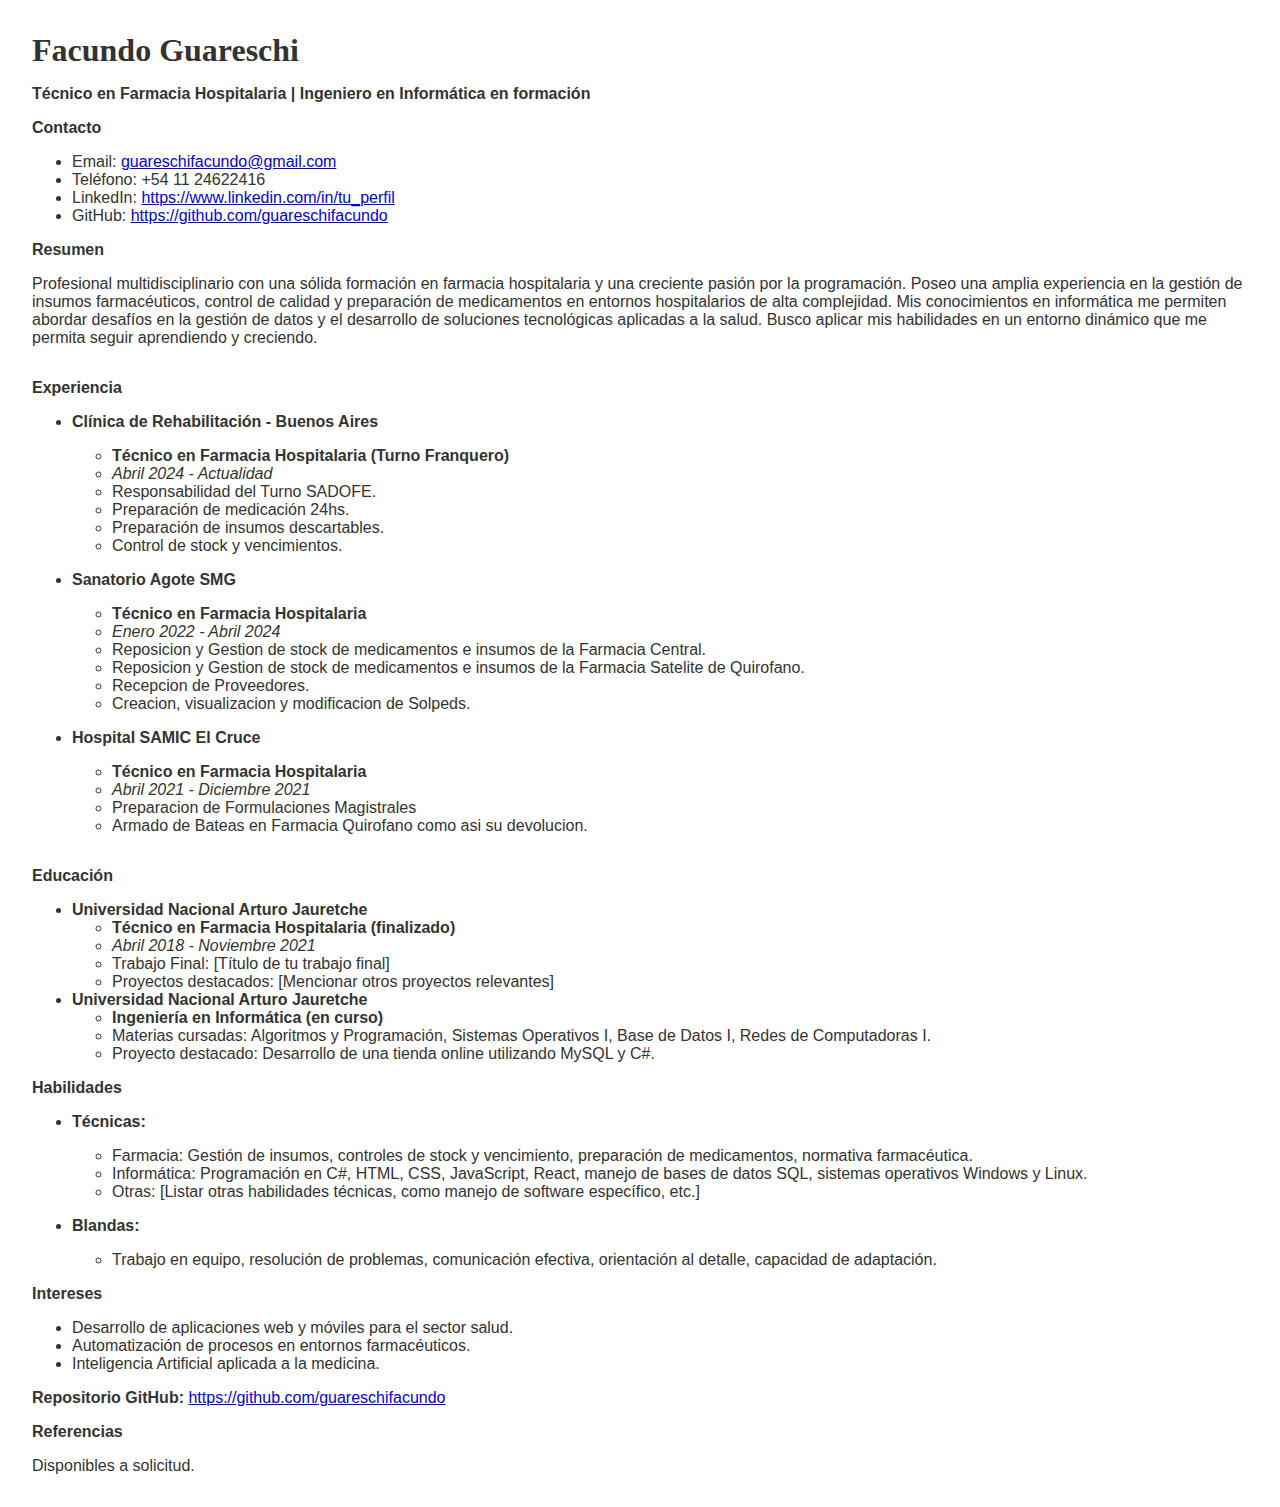
==== about.html @ 4cd0f73f "add a cv template and some styles" ====
<!DOCTYPE html>
<html lang="en">

<head>
    <meta charset="UTF-8">
    <meta name="viewport" content="width=device-width, initial-scale=1.0">
    <link rel="stylesheet" href="./styles.css">
    <title>Facundo Guareschi - CV</title>
</head>

<body>
    <main>

        <header>
            <h1>Facundo Guareschi</h1>
            <p><strong>Técnico en Farmacia Hospitalaria | Ingeniero en Informática en formación</strong></p>
            <p><strong>Contacto</strong></p>
            <ul>
                <li>Email: <a href="mailto:guareschifacundo@gmail.com">guareschifacundo@gmail.com</a></li>
                <li>Teléfono: +54 11 24622416</li>
                <li>LinkedIn: <a href="https://www.linkedin.com/in/tu_perfil">https://www.linkedin.com/in/tu_perfil</a>
                </li>
                <li>GitHub: <a href="https://github.com/guareschifacundo">https://github.com/guareschifacundo</a></li>
            </ul>
        </header>

        <section>
            <p><strong>Resumen</strong></p>
            <p>Profesional multidisciplinario con una sólida formación en farmacia hospitalaria y una creciente pasión
                por
                la
                programación. Poseo una amplia experiencia en la gestión de insumos farmacéuticos, control de calidad y
                preparación de medicamentos en entornos hospitalarios de alta complejidad. Mis conocimientos en
                informática
                me
                permiten abordar desafíos en la gestión de datos y el desarrollo de soluciones tecnológicas aplicadas a
                la
                salud. Busco aplicar mis habilidades en un entorno dinámico que me permita seguir aprendiendo y
                creciendo.
            </p>
        </section>

        <section>
            <p><strong>Experiencia</strong></p>
            <ul>
                <li>
                    <p><strong>Clínica de Rehabilitación - Buenos Aires</strong></p>
                    <ul>
                        <li><strong>Técnico en Farmacia Hospitalaria (Turno Franquero)</strong></li>
                        <li><em>Abril 2024 - Actualidad</em></li>
                        <li>Responsabilidad del Turno SADOFE.</li>
                        <li>Preparación de medicación 24hs.</li>
                        <li>Preparación de insumos descartables.</li>
                        <li>Control de stock y vencimientos.</li>
                    </ul>
                </li>
                <li>
                    <p><strong>Sanatorio Agote SMG</strong></p>
                    <ul>
                        <li><strong>Técnico en Farmacia Hospitalaria</strong></li>
                        <li><em>Enero 2022 - Abril 2024</em></li>
                        <li>Reposicion y Gestion de stock de medicamentos e insumos de la Farmacia Central.</li>
                        <li>Reposicion y Gestion de stock de medicamentos e insumos de la Farmacia Satelite de
                            Quirofano.
                        </li>
                        <li>Recepcion de Proveedores.</li>
                        <li>Creacion, visualizacion y modificacion de Solpeds.</li>
                    </ul>
                </li>
                <li>
                    <p><strong>Hospital SAMIC El Cruce</strong></p>
                    <ul>
                        <li><strong>Técnico en Farmacia Hospitalaria</strong></li>
                        <li><em>Abril 2021 - Diciembre 2021</em></li>
                        <li>Preparacion de Formulaciones Magistrales</li>
                        <li>Armado de Bateas en Farmacia Quirofano como asi su devolucion.</li>
                    </ul>
                </li>
            </ul>
        </section>

        <p><strong>Educación</strong></p>
        <ul>
            <li><strong>Universidad Nacional Arturo Jauretche</strong>
                <ul>
                    <li><strong>Técnico en Farmacia Hospitalaria (finalizado)</strong></li>
                    <li><em>Abril 2018 - Noviembre 2021</em></li>
                    <li>Trabajo Final: [Título de tu trabajo final]</li>
                    <li>Proyectos destacados: [Mencionar otros proyectos relevantes]</li>
                </ul>
            </li>
            <li><strong>Universidad Nacional Arturo Jauretche</strong>
                <ul>
                    <li><strong>Ingeniería en Informática (en curso)</strong></li>
                    <li>Materias cursadas: Algoritmos y Programación, Sistemas Operativos I, Base de Datos I, Redes de
                        Computadoras I.</li>
                    <li>Proyecto destacado: Desarrollo de una tienda online utilizando MySQL y C#.</li>
                </ul>
            </li>
        </ul>
        <p><strong>Habilidades</strong></p>
        <ul>
            <li>
                <p><strong>Técnicas:</strong></p>
                <ul>
                    <li>Farmacia: Gestión de insumos, controles de stock y vencimiento, preparación de medicamentos,
                        normativa farmacéutica.</li>
                    <li>Informática: Programación en C#, HTML, CSS, JavaScript, React, manejo de bases de datos SQL,
                        sistemas operativos Windows y Linux.</li>
                    <li>Otras: [Listar otras habilidades técnicas, como manejo de software específico, etc.]</li>
                </ul>
            </li>
            <li>
                <p><strong>Blandas:</strong></p>
                <ul>
                    <li>Trabajo en equipo, resolución de problemas, comunicación efectiva, orientación al detalle,
                        capacidad
                        de adaptación.</li>
                </ul>
            </li>
        </ul>
        <p><strong>Intereses</strong></p>
        <ul>
            <li>Desarrollo de aplicaciones web y móviles para el sector salud.</li>
            <li>Automatización de procesos en entornos farmacéuticos.</li>
            <li>Inteligencia Artificial aplicada a la medicina.</li>
        </ul>
        <p><strong>Repositorio GitHub:</strong> <a
                href="https://github.com/guareschifacundo">https://github.com/guareschifacundo</a></p>
        <p><strong>Referencias</strong></p>
        <p>Disponibles a solicitud.</p>
    </main>
</body>

</html>
---- styles.css ----
body {
    font-family: 'Roboto', sans-serif;
    margin: 2rem;
    color: #333;
}

.container {
    max-width: 800px;
    margin: 0 auto;
}

section {
    margin-bottom: 2rem;
}

h1, h2 {
    font-family: 'Merriweather', serif;
    margin-bottom: 1rem;
}
/*
nav {
    background-color: #f2f2f2;
    padding: 10px;
  }
  nav a {
    margin-right: 10px;
    text-decoration: none;
    color: #333;
  }
    */
    nav ul {
        list-style: none;
        padding: 0;
        margin: 0;
    }
    
    nav li {
        display: inline-block;
        margin: 0 10px;
    }
    
    nav li a {
        text-decoration: none;
        color: #333;
    }
    
    nav ul ul {
        display: none;
    }
    
    nav li:hover ul {
        display: block;
        position: absolute;
        background-color: #f9f9f9;
        box-shadow: 0px 8px 16px 0px rgba(0,0,0,0.2);
    }
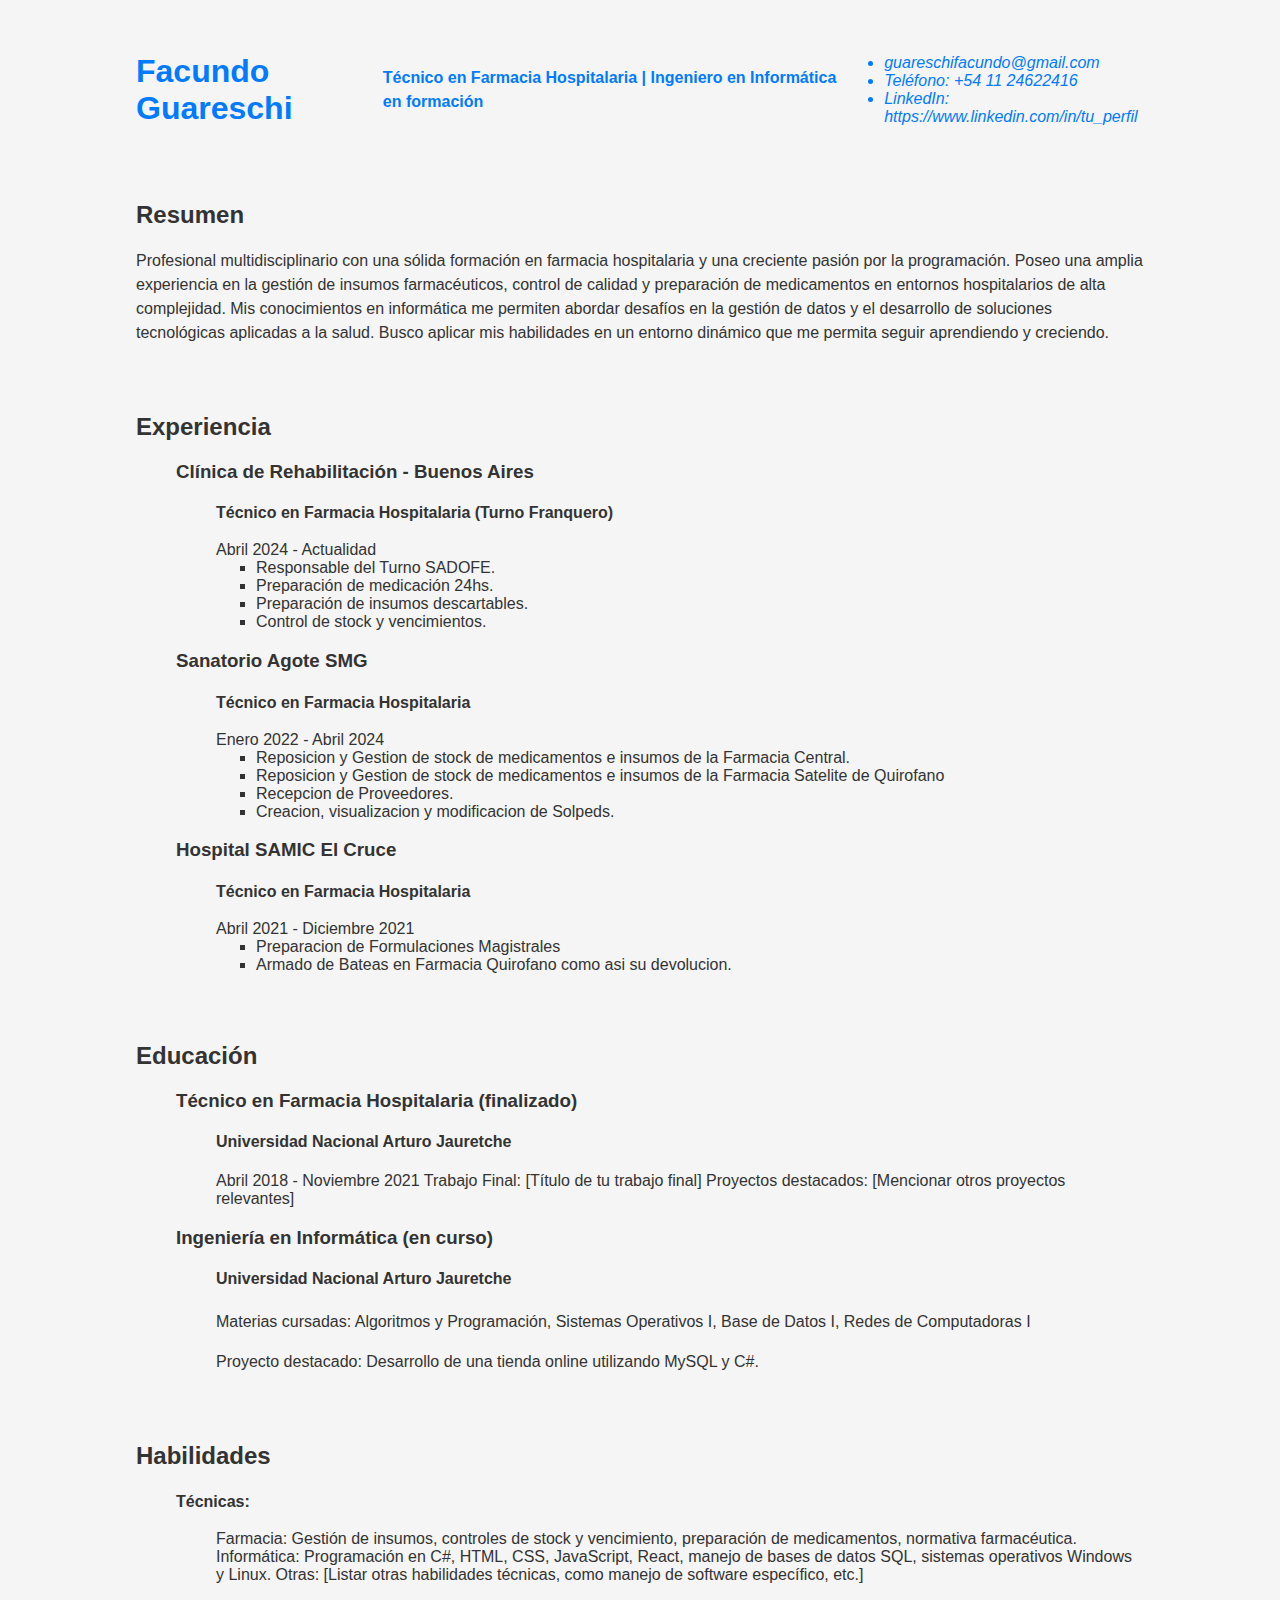
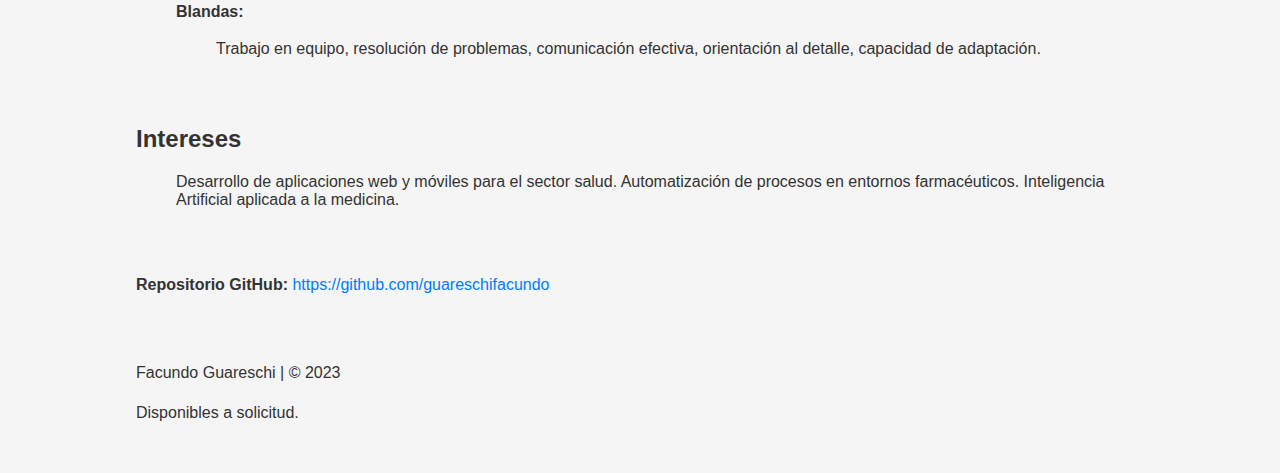
==== commit 393854e8: "improve the semantics of the cv and add CSS flexbox and grid" ====
--- a/about.html
+++ b/about.html
@@ -1,5 +1,5 @@
 <!DOCTYPE html>
-<html lang="en">
+<html lang="es">
 
 <head>
     <meta charset="UTF-8">
@@ -14,18 +14,21 @@
         <header>
             <h1>Facundo Guareschi</h1>
             <p><strong>Técnico en Farmacia Hospitalaria | Ingeniero en Informática en formación</strong></p>
-            <p><strong>Contacto</strong></p>
-            <ul>
-                <li>Email: <a href="mailto:guareschifacundo@gmail.com">guareschifacundo@gmail.com</a></li>
-                <li>Teléfono: +54 11 24622416</li>
-                <li>LinkedIn: <a href="https://www.linkedin.com/in/tu_perfil">https://www.linkedin.com/in/tu_perfil</a>
-                </li>
-                <li>GitHub: <a href="https://github.com/guareschifacundo">https://github.com/guareschifacundo</a></li>
-            </ul>
+
+            <nav>
+                <ul>
+                    <address>
+                        <li><a href="mailto:guareschifacundo@gmail.com"rel="noopener noreferrer">guareschifacundo@gmail.com</a></li>
+                        <li>Teléfono: +54 11 24622416</li>
+                        <li>LinkedIn: <a     href="https://www.linkedin.com/in/tu_perfil">https://www.linkedin.com/in/tu_perfil</a> </li>
+                    </address>
+                </ul>
+
+            </nav>
         </header>
 
         <section>
-            <p><strong>Resumen</strong></p>
+            <h2><strong>Resumen</strong></h2>
             <p>Profesional multidisciplinario con una sólida formación en farmacia hospitalaria y una creciente pasión
                 por
                 la
@@ -41,94 +44,123 @@
         </section>
 
         <section>
-            <p><strong>Experiencia</strong></p>
+            <h2><strong>Experiencia</strong></h2>
+            <article>
+                <ul>
+
+                    <h3><strong>Clínica de Rehabilitación - Buenos Aires</strong></h3>
+                    <ul>
+                        <p><strong>Técnico en Farmacia Hospitalaria (Turno Franquero)</strong></p>
+                        <time datetime="2024-04-01">Abril 2024 - Actualidad</time>
+                        <ul>
+                            <li>Responsable del Turno SADOFE.</li>
+                            <li>Preparación de medicación 24hs.</li>
+                            <li>Preparación de insumos descartables.</li>
+                            <li>Control de stock y vencimientos.</li>
+                        </ul>
+
+                    </ul>
+
+
+                    <h3><strong>Sanatorio Agote SMG</strong></h3>
+                    <ul>
+                        <p><strong>Técnico en Farmacia Hospitalaria</strong></p>
+                        <time datetime="2022-01-01">Enero 2022 - Abril 2024</time>
+                        <ul>
+                            <li>Reposicion y Gestion de stock de medicamentos e insumos de la Farmacia Central.</li>
+                            <li>Reposicion y Gestion de stock de medicamentos e insumos de la Farmacia Satelite de
+                                Quirofano</li>
+                            <li>Recepcion de Proveedores.</li>
+                            <li>Creacion, visualizacion y modificacion de Solpeds.</li>
+                        </ul>
+                    </ul>
+
+
+                    <h3><strong>Hospital SAMIC El Cruce</strong></h3>
+                    <ul>
+                        <p><strong>Técnico en Farmacia Hospitalaria</strong></p>
+                        <time datetime="2021-04-01">Abril 2021 - Diciembre 2021</time>
+                        <ul>
+                            <li> Preparacion de Formulaciones Magistrales</li>
+                            <li>Armado de Bateas en Farmacia Quirofano como asi su devolucion.</li>
+                        </ul>
+                    </ul>
+
+                </ul>
+            </article>
+        </section>
+
+
+        <section>
+            <h2><strong>Educación</strong></h2>
+            <article>
+                <ul>
+                    <h3>Técnico en Farmacia Hospitalaria (finalizado)</h3>
+                    <ul>
+                        <h4>Universidad Nacional Arturo Jauretche</h4>
+                        <time datetime="2018-04-01">Abril 2018 - Noviembre 2021</time>
+                        Trabajo Final: [Título de tu trabajo final]
+                        Proyectos destacados: [Mencionar otros proyectos relevantes]
+                    </ul>
+
+                    <h3>Ingeniería en Informática (en curso)</h3>
+                    <ul>
+                        <h4>Universidad Nacional Arturo Jauretche</h4>
+                        <p>Materias cursadas: Algoritmos y Programación, Sistemas Operativos I, Base de Datos I, Redes
+                            de Computadoras I</p>
+                        <p>Proyecto destacado: Desarrollo de una tienda online utilizando MySQL y C#.</p>
+                    </ul>
+
+                </ul>
+            </article>
+        </section>
+
+        <section>
+            <h2><strong>Habilidades</strong></h2>
             <ul>
-                <li>
-                    <p><strong>Clínica de Rehabilitación - Buenos Aires</strong></p>
-                    <ul>
-                        <li><strong>Técnico en Farmacia Hospitalaria (Turno Franquero)</strong></li>
-                        <li><em>Abril 2024 - Actualidad</em></li>
-                        <li>Responsabilidad del Turno SADOFE.</li>
-                        <li>Preparación de medicación 24hs.</li>
-                        <li>Preparación de insumos descartables.</li>
-                        <li>Control de stock y vencimientos.</li>
-                    </ul>
-                </li>
-                <li>
-                    <p><strong>Sanatorio Agote SMG</strong></p>
-                    <ul>
-                        <li><strong>Técnico en Farmacia Hospitalaria</strong></li>
-                        <li><em>Enero 2022 - Abril 2024</em></li>
-                        <li>Reposicion y Gestion de stock de medicamentos e insumos de la Farmacia Central.</li>
-                        <li>Reposicion y Gestion de stock de medicamentos e insumos de la Farmacia Satelite de
-                            Quirofano.
-                        </li>
-                        <li>Recepcion de Proveedores.</li>
-                        <li>Creacion, visualizacion y modificacion de Solpeds.</li>
-                    </ul>
-                </li>
-                <li>
-                    <p><strong>Hospital SAMIC El Cruce</strong></p>
-                    <ul>
-                        <li><strong>Técnico en Farmacia Hospitalaria</strong></li>
-                        <li><em>Abril 2021 - Diciembre 2021</em></li>
-                        <li>Preparacion de Formulaciones Magistrales</li>
-                        <li>Armado de Bateas en Farmacia Quirofano como asi su devolucion.</li>
-                    </ul>
-                </li>
+
+                <p><strong>Técnicas:</strong></p>
+                <ul>
+                    Farmacia: Gestión de insumos, controles de stock y vencimiento, preparación de medicamentos,
+                    normativa farmacéutica.
+                    Informática: Programación en C#, HTML, CSS, JavaScript, React, manejo de bases de datos SQL,
+                    sistemas operativos Windows y Linux.
+                    Otras: [Listar otras habilidades técnicas, como manejo de software específico, etc.]
+                </ul>
+
+
+                <p><strong>Blandas:</strong></p>
+                <ul>
+                    Trabajo en equipo, resolución de problemas, comunicación efectiva, orientación al detalle,
+                    capacidad
+                    de adaptación.
+                </ul>
+
             </ul>
         </section>
 
-        <p><strong>Educación</strong></p>
-        <ul>
-            <li><strong>Universidad Nacional Arturo Jauretche</strong>
-                <ul>
-                    <li><strong>Técnico en Farmacia Hospitalaria (finalizado)</strong></li>
-                    <li><em>Abril 2018 - Noviembre 2021</em></li>
-                    <li>Trabajo Final: [Título de tu trabajo final]</li>
-                    <li>Proyectos destacados: [Mencionar otros proyectos relevantes]</li>
-                </ul>
-            </li>
-            <li><strong>Universidad Nacional Arturo Jauretche</strong>
-                <ul>
-                    <li><strong>Ingeniería en Informática (en curso)</strong></li>
-                    <li>Materias cursadas: Algoritmos y Programación, Sistemas Operativos I, Base de Datos I, Redes de
-                        Computadoras I.</li>
-                    <li>Proyecto destacado: Desarrollo de una tienda online utilizando MySQL y C#.</li>
-                </ul>
-            </li>
-        </ul>
-        <p><strong>Habilidades</strong></p>
-        <ul>
-            <li>
-                <p><strong>Técnicas:</strong></p>
-                <ul>
-                    <li>Farmacia: Gestión de insumos, controles de stock y vencimiento, preparación de medicamentos,
-                        normativa farmacéutica.</li>
-                    <li>Informática: Programación en C#, HTML, CSS, JavaScript, React, manejo de bases de datos SQL,
-                        sistemas operativos Windows y Linux.</li>
-                    <li>Otras: [Listar otras habilidades técnicas, como manejo de software específico, etc.]</li>
-                </ul>
-            </li>
-            <li>
-                <p><strong>Blandas:</strong></p>
-                <ul>
-                    <li>Trabajo en equipo, resolución de problemas, comunicación efectiva, orientación al detalle,
-                        capacidad
-                        de adaptación.</li>
-                </ul>
-            </li>
-        </ul>
-        <p><strong>Intereses</strong></p>
-        <ul>
-            <li>Desarrollo de aplicaciones web y móviles para el sector salud.</li>
-            <li>Automatización de procesos en entornos farmacéuticos.</li>
-            <li>Inteligencia Artificial aplicada a la medicina.</li>
-        </ul>
-        <p><strong>Repositorio GitHub:</strong> <a
-                href="https://github.com/guareschifacundo">https://github.com/guareschifacundo</a></p>
-        <p><strong>Referencias</strong></p>
-        <p>Disponibles a solicitud.</p>
+        <section>
+            <h2><strong>Intereses</strong></h2>
+            <ul>
+                Desarrollo de aplicaciones web y móviles para el sector salud.
+                Automatización de procesos en entornos farmacéuticos.
+                Inteligencia Artificial aplicada a la medicina.
+            </ul>
+        </section>
+
+        <section>
+            <p><strong>Repositorio GitHub:</strong> <a
+                    href="https://github.com/guareschifacundo">https://github.com/guareschifacundo</a></p>
+        </section>
+
+        <section>
+            <footer>
+                <p>Facundo Guareschi | © 2023</p>
+                <p>Disponibles a solicitud.</p>
+            </footer>
+        </section>
+
+
     </main>
 </body>
 
--- a/styles.css
+++ b/styles.css
@@ -1,56 +1,57 @@
 body {
-    font-family: 'Roboto', sans-serif;
-    margin: 2rem;
+    font-family: 'Montserrat', sans-serif; /* Fuente limpia y moderna */
+    margin: 0;
+    display: flex;
+    flex-direction: column;
+    min-height: 100vh;
+    color: #333; /* Color de texto gris oscuro */
+    background-color: #f5f5f5; /* Fondo gris claro */
+  }
+  
+  main {
+    flex: 1;
+    display: grid;
+    grid-template-columns: repeat(12, 1fr);
+    gap: 2rem;
+    padding: 2rem;
+  }
+  
+  header {
+    grid-column: 2 / span 10;
+    display: flex;
+    justify-content: space-between;
+    align-items: center;
+    color: #007bff; /* Azul cobalto para el nombre */
+  }
+  
+  section {
+    grid-column: 2 / span 10;
+  }
+  
+  /* Sección de Resumen */
+  #resumen {
+    background-color: #f0f0f0; /* Fondo ligeramente más oscuro */
+    padding: 1rem;
+  }
+  
+  /* Otros estilos */
+  h2 {
     color: #333;
-}
-
-.container {
-    max-width: 800px;
-    margin: 0 auto;
-}
-
-section {
-    margin-bottom: 2rem;
-}
-
-h1, h2 {
-    font-family: 'Merriweather', serif;
-    margin-bottom: 1rem;
-}
-/*
-nav {
-    background-color: #f2f2f2;
-    padding: 10px;
+    font-weight: 600;
   }
-  nav a {
-    margin-right: 10px;
+  
+  p {
+    line-height: 1.5;
+  }
+  
+  a {
+    color: #007bff;
     text-decoration: none;
-    color: #333;
   }
-    */
-    nav ul {
-        list-style: none;
-        padding: 0;
-        margin: 0;
+  
+  /* Media query para pantallas pequeñas */
+  @media (max-width: 768px) {
+    main {
+      grid-template-columns: 1fr;
     }
-    
-    nav li {
-        display: inline-block;
-        margin: 0 10px;
-    }
-    
-    nav li a {
-        text-decoration: none;
-        color: #333;
-    }
-    
-    nav ul ul {
-        display: none;
-    }
-    
-    nav li:hover ul {
-        display: block;
-        position: absolute;
-        background-color: #f9f9f9;
-        box-shadow: 0px 8px 16px 0px rgba(0,0,0,0.2);
-    }+  }